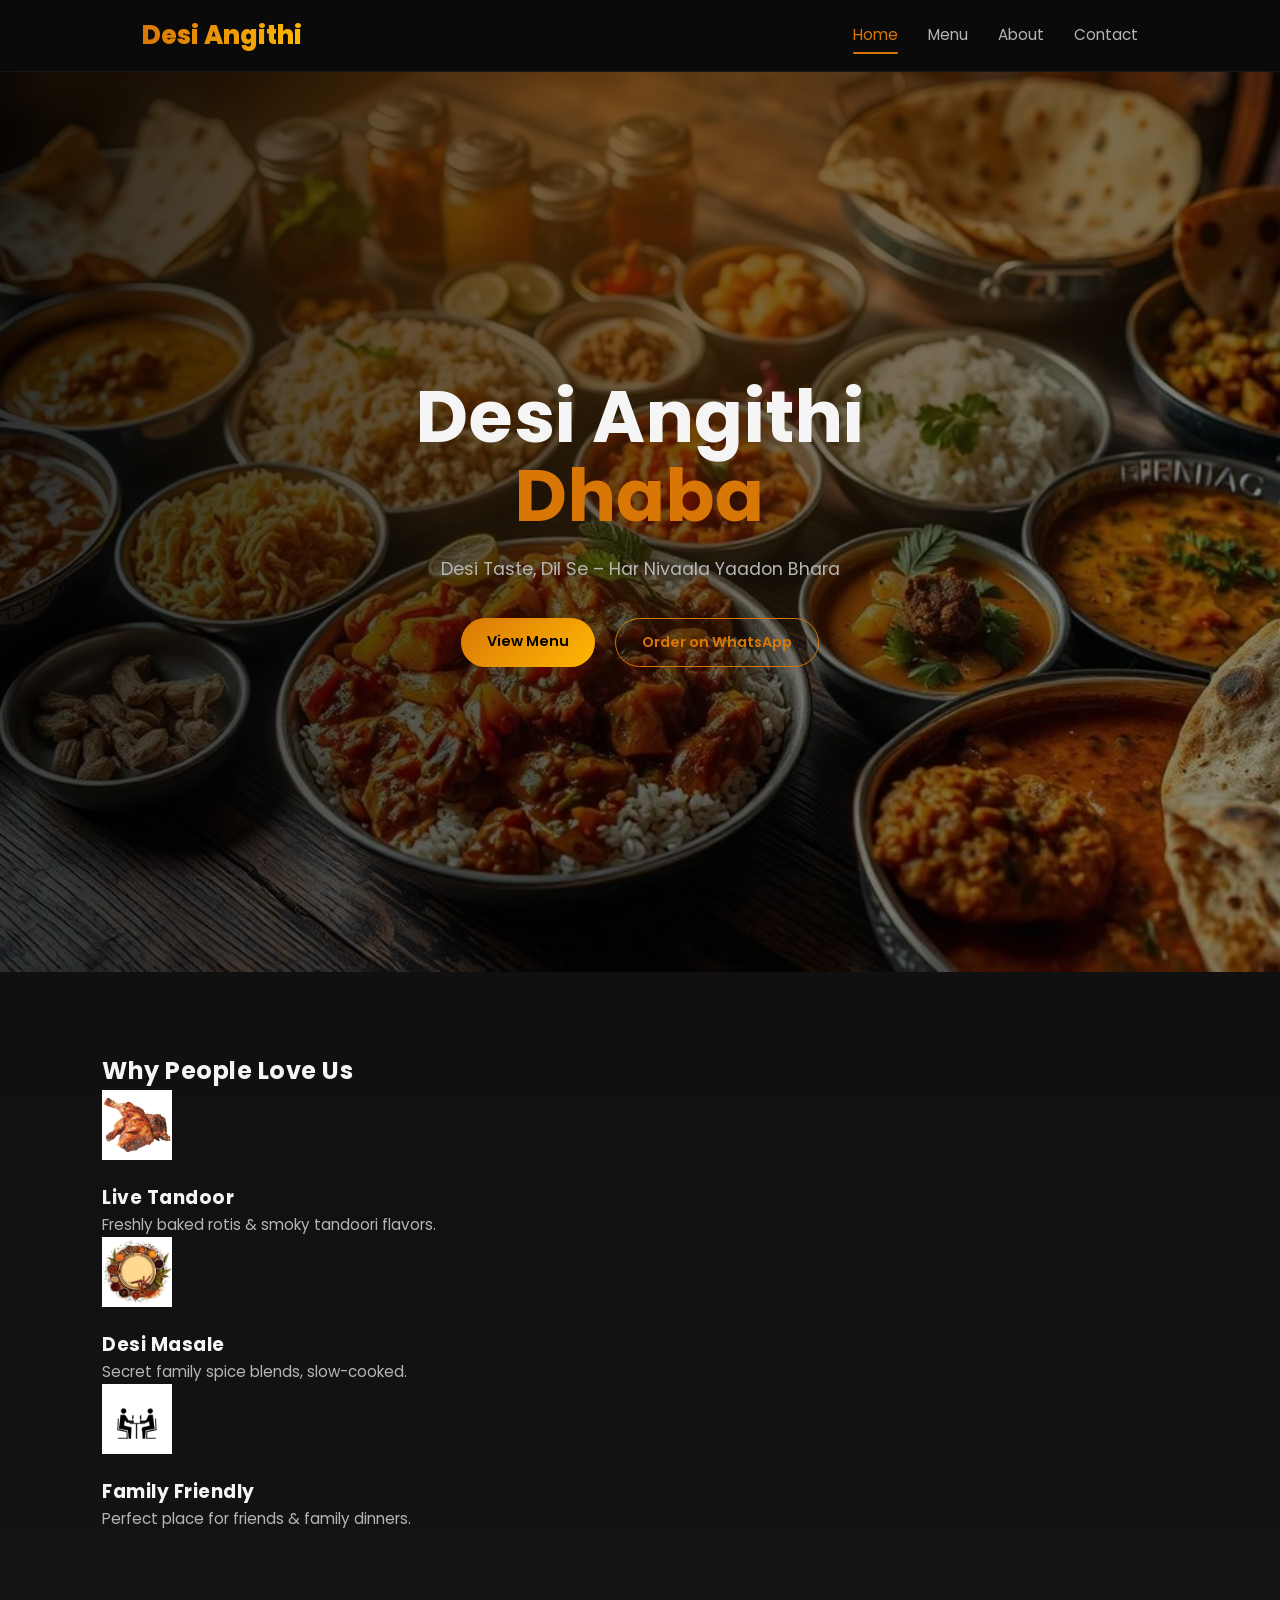
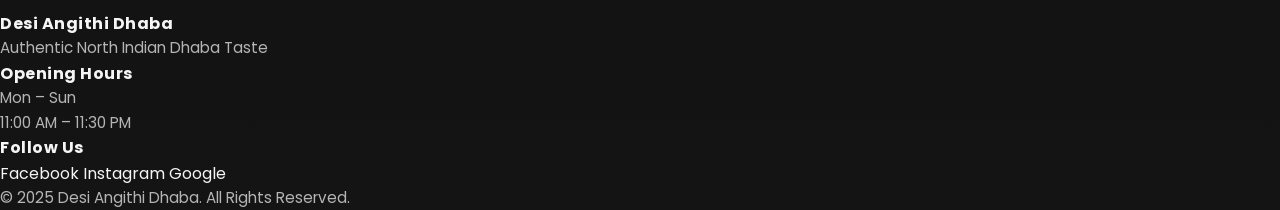
==== index.html @ 32c8d852 "first commit" ====
<!DOCTYPE html>
<html lang="en">
<head>
    <meta charset="UTF-8" />
    <meta name="viewport" content="width=device-width, initial-scale=1.0"/>
    <title>Desi Angithi Dhaba | Home</title>

    <!-- Google Font -->
    <link href="https://fonts.googleapis.com/css2?family=Poppins:wght@300;400;600;700&display=swap" rel="stylesheet">

    <!-- Main CSS -->
    <link rel="stylesheet" href="style.css">
</head>
<body>

<!-- ================= NAVBAR ================= -->
<header class="navbar">
    <div class="nav-container">
        <div class="logo">Desi Angithi</div>

        <nav class="nav-links" id="navLinks">
            <a href="index.html" class="active">Home</a>
            <a href="menu.html">Menu</a>
            <a href="about.html">About</a>
            <a href="contact.html">Contact</a>
        </nav>

        <div class="hamburger" id="hamburger">
            <span></span>
            <span></span>
            <span></span>
        </div>
    </div>
</header>

<!-- ================= HERO SECTION ================= -->
<section class="hero">
    <div class="hero-overlay"></div>

    <div class="hero-content">
        <h1 class="hero-title">
            Desi Angithi <br>
            <span>Dhaba</span>
        </h1>

        <p class="hero-tagline">
            Desi Taste, Dil Se – Har Nivaala Yaadon Bhara
        </p>

        <div class="hero-actions">
            <a href="menu.html" class="btn primary-btn ripple">
                View Menu
            </a>
            <a href="https://wa.me/919958792286" target="_blank" class="btn secondary-btn ripple">
                Order on WhatsApp
            </a>
        </div>
    </div>
</section>

<!-- ================= HIGHLIGHTS ================= -->
<section class="highlights reveal">
    <h2 class="section-title">Why People Love Us</h2>

    <div class="highlight-grid">
        <div class="highlight-card">
            <img src="images/tandoor.png" alt="Tandoor">
            <h3>Live Tandoor</h3>
            <p>Freshly baked rotis & smoky tandoori flavors.</p>
        </div>

        <div class="highlight-card">
            <img src="images/masala.png" alt="Masala">
            <h3>Desi Masale</h3>
            <p>Secret family spice blends, slow-cooked.</p>
        </div>

        <div class="highlight-card">
            <img src="images/family.png" alt="Family">
            <h3>Family Friendly</h3>
            <p>Perfect place for friends & family dinners.</p>
        </div>
    </div>
</section>

<!-- ================= FOOTER ================= -->
<footer class="footer">
    <div class="footer-grid">
        <div>
            <h4>Desi Angithi Dhaba</h4>
            <p>Authentic North Indian Dhaba Taste</p>
        </div>

        <div>
            <h4>Opening Hours</h4>
            <p>Mon – Sun<br>11:00 AM – 11:30 PM</p>
        </div>

        <div>
            <h4>Follow Us</h4>
            <div class="social-links">
                <a href="#">Facebook</a>
                <a href="#">Instagram</a>
                <a href="#">Google</a>
            </div>
        </div>
    </div>

    <p class="copyright">
        © 2025 Desi Angithi Dhaba. All Rights Reserved.
    </p>
</footer>

<!-- ================= JS ================= -->
<script src="script.js"></script>
</body>
</html>
---- style.css ----
/* =======================
   GLOBAL RESET & THEME
======================= */

:root {
    --bg-dark: #0f0f0f;
    --bg-light: #181818;
    --primary: #d97706;   /* warm dhaba amber */
    --secondary: #22c55e; /* fresh green */
    --text-main: #f5f5f5;
    --text-muted: #b5b5b5;
    --card-bg: #1f1f1f;
    --shadow-glow: 0 10px 30px rgba(217,119,6,0.25);
}

* {
    margin: 0;
    padding: 0;
    box-sizing: border-box;
}

html {
    scroll-behavior: smooth;
}

body {
    font-family: 'Poppins', sans-serif;
    background: linear-gradient(180deg, #0b0b0b, #141414);
    color: var(--text-main);
    line-height: 1.6;
}

/* =======================
   COMMON UTILITIES
======================= */

section {
    padding: 80px 8%;
}

h1, h2, h3, h4 {
    font-weight: 700;
    letter-spacing: 0.5px;
}

p {
    color: var(--text-muted);
    font-size: 0.95rem;
}

a {
    text-decoration: none;
    color: inherit;
}

/* =======================
   NAVBAR
======================= */

.navbar {
    position: sticky;
    top: 0;
    z-index: 1000;
    background: rgba(10,10,10,0.8);
    backdrop-filter: blur(10px);
    border-bottom: 1px solid rgba(255,255,255,0.05);
}

.nav-container {
    max-width: 1200px;
    margin: auto;
    padding: 15px 8%;
    display: flex;
    align-items: center;
    justify-content: space-between;
}

.logo {
    font-size: 1.6rem;
    font-weight: 800;
    background: linear-gradient(90deg, var(--primary), #ffb703);

    /* Standard property (for modern browsers) */
    background-clip: text;

    /* WebKit fallback (Chrome, Safari, Edge old) */
    -webkit-background-clip: text;
    -webkit-text-fill-color: transparent;

    color: transparent;
}

.nav-links {
    display: flex;
    gap: 30px;
}

.nav-links a {
    position: relative;
    font-size: 0.95rem;
    color: var(--text-muted);
    transition: 0.3s ease;
}

.nav-links a:hover {
    color: var(--text-main);
}

.nav-links a.active {
    color: var(--primary);
}

.nav-links a.active::after {
    content: '';
    position: absolute;
    bottom: -6px;
    left: 0;
    width: 100%;
    height: 2px;
    background: var(--primary);
    border-radius: 10px;
}

/* =======================
   HAMBURGER
======================= */

.hamburger {
    display: none;
    flex-direction: column;
    gap: 5px;
    cursor: pointer;
}

.hamburger span {
    width: 25px;
    height: 3px;
    background: var(--text-main);
    border-radius: 5px;
}

/* =======================
   BUTTONS + RIPPLE
======================= */

.btn {
    padding: 12px 26px;
    border-radius: 50px;
    font-size: 0.9rem;
    font-weight: 600;
    cursor: pointer;
    border: none;
    position: relative;
    overflow: hidden;
    transition: transform 0.3s ease, box-shadow 0.3s ease;
}

.btn:hover {
    transform: translateY(-3px);
    box-shadow: var(--shadow-glow);
}

.primary-btn {
    background: linear-gradient(135deg, var(--primary), #ffb703);
    color: #000;
}

.secondary-btn {
    background: transparent;
    border: 1px solid var(--primary);
    color: var(--primary);
}

.whatsapp-btn {
    background: linear-gradient(135deg, #25D366, #16a34a);
    color: #000;
}

.email-btn {
    background: linear-gradient(135deg, #3b82f6, #1d4ed8);
    color: #fff;
}

/* Ripple effect */
.ripple::after {
    content: '';
    position: absolute;
    inset: 0;
    background: radial-gradient(circle, rgba(255,255,255,0.35) 10%, transparent 10.01%);
    background-position: center;
    background-size: 0 0;
    opacity: 0;
    transition: background-size 0.6s, opacity 0.6s;
}

.ripple:active::after {
    background-size: 300% 300%;
    opacity: 1;
    transition: 0s;
}


/* =======================
   HERO – HOME (index.html)
======================= */

.hero {
    position: relative;
    min-height: 100vh;
    display: flex;
    align-items: center;
    justify-content: center;
    background:
        linear-gradient(
            120deg,
            rgba(0,0,0,0.85),
            rgba(0,0,0,0.4)
        ),
        url("images/hero-ten.jpg") center / cover no-repeat;
}

.hero-overlay {
    position: absolute;
    inset: 0;
    background: radial-gradient(
        circle at top,
        rgba(217,119,6,0.35),
        transparent 60%
    );
    pointer-events: none;
}

.hero-content {
    position: relative;
    max-width: 720px;
    text-align: center;
    z-index: 2;
}

.hero-title {
    font-size: clamp(2.8rem, 6vw, 4.5rem);
    line-height: 1.1;
    margin-bottom: 20px;
}

.hero-title span {
    color: var(--primary);
}

.hero-tagline {
    font-size: 1.1rem;
    margin-bottom: 35px;
}

.hero-actions {
    display: flex;
    justify-content: center;
    gap: 20px;
    flex-wrap: wrap;
}

/* =======================
   MENU HERO
======================= */

.menu-hero {
    text-align: center;
    padding: 120px 8% 80px;
    background:
        linear-gradient(
            180deg,
            rgba(0,0,0,0.9),
            rgba(0,0,0,0.5)
        ),
        url("images/menu-bg.jpg") center / cover no-repeat;
}

.menu-hero h1 {
    font-size: clamp(2.2rem, 4.5vw, 3.5rem);
    margin-bottom: 15px;
}

.menu-hero p {
    max-width: 520px;
    margin: auto;
}

/* =======================
   ABOUT HERO
======================= */

.about-hero {
    min-height: 60vh;
    display: flex;
    align-items: center;
    justify-content: center;
    background:
        linear-gradient(
            130deg,
            rgba(0,0,0,0.85),
            rgba(0,0,0,0.4)
        ),
        url("images/about-hero.jpg") center / cover no-repeat;
}

.about-hero-content {
    text-align: center;
}

.about-hero-content h1 {
    font-size: clamp(2.4rem, 5vw, 3.8rem);
    margin-bottom: 10px;
}

.about-hero-content p {
    font-size: 1rem;
    color: var(--text-muted);
}

/* =======================
   CONTACT PAGE HERO
======================= */

.contact-section h1 {
    text-align: center;
    font-size: 2.6rem;
    margin-bottom: 50px;
}




/* =======================
   CONTACT PAGE FIXES
   (Add at END of style.css)
======================= */

.contact-section {
    padding-top: 120px; /* navbar overlap fix */
}

.contact-grid {
    display: grid;
    grid-template-columns: 1fr 1fr;
    gap: 50px;
    align-items: flex-start;
}

.contact-info,
.contact-form {
    background: linear-gradient(180deg, #1a1a1a, #121212);
    padding: 35px;
    border-radius: 18px;
    box-shadow: 0 15px 35px rgba(0,0,0,0.45);
}

.contact-info h2,
.contact-form h2 {
    margin-bottom: 20px;
    color: var(--primary);
}

.contact-info p {
    margin-bottom: 18px;
    line-height: 1.7;
}

.contact-info a {
    color: var(--secondary);
    font-weight: 500;
}

.contact-form form {
    display: flex;
    flex-direction: column;
    gap: 15px;
}

.contact-form input,
.contact-form textarea {
    width: 100%;
    padding: 14px 16px;
    border-radius: 12px;
    border: 1px solid rgba(255,255,255,0.08);
    background: #0f0f0f;
    color: var(--text-main);
    font-family: inherit;
}

.contact-form input:focus,
.contact-form textarea:focus {
    outline: none;
    border-color: var(--primary);
}

/* =======================
   MAP FIX
======================= */

.map-section {
    padding: 0;
    margin-top: 60px;
}

.map-section iframe {
    width: 100%;
    height: 380px;
    border: none;
    display: block;
    filter: grayscale(20%) contrast(110%);
}

/* =======================
   MOBILE FIX
======================= */

@media (max-width: 768px) {
    .contact-grid {
        grid-template-columns: 1fr;
    }

    .contact-section {
        padding: 100px 6% 60px;
    }

    .map-section iframe {
        height: 300px;
    }
}


/* =======================
   IMAGE SIZE FIX (MENU)
======================= */

.menu-card img {
    width: 100%;
    height: 200px;              /* FIXED visual height */
    object-fit: cover;          /* Crop without stretch */
    border-radius: 14px;
    margin-bottom: 15px;
}

/* =======================
   HIGHLIGHT ICON FIX
======================= */

.highlight-card img {
    width: 70px;
    height: 70px;
    object-fit: contain;
    margin-bottom: 15px;
}

/* =======================
   ABOUT PAGE IMAGE FIX
======================= */

.about-image img {
    width: 100%;
    max-height: 420px;
    object-fit: cover;
    border-radius: 18px;
}

/* =======================
   CONTACT ICON / LOGO SAFETY
======================= */

.contact-info img,
.footer img {
    max-width: 40px;
    height: auto;
}

/* =======================
   MOBILE TUNING
======================= */

@media (max-width: 768px) {
    .menu-card img {
        height: 180px;
    }

    .highlight-card img {
        width: 60px;
        height: 60px;
    }
}
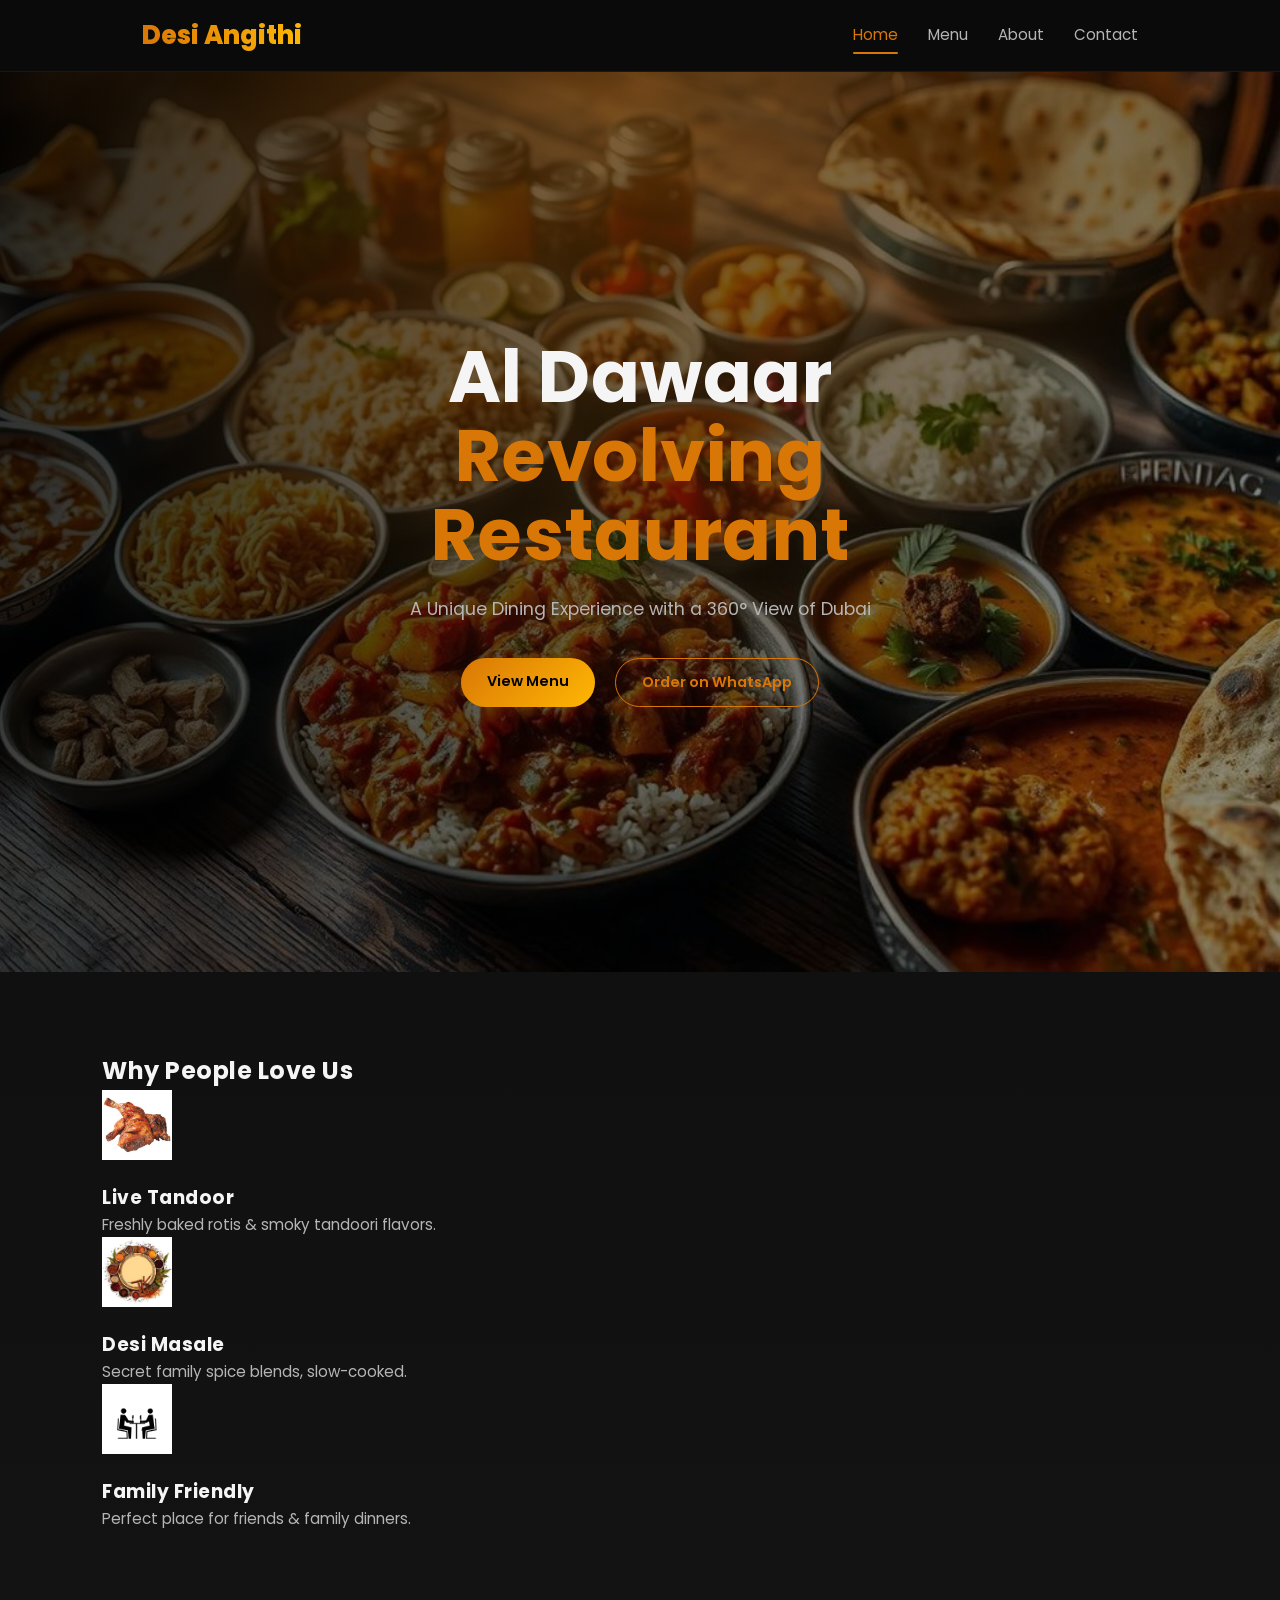
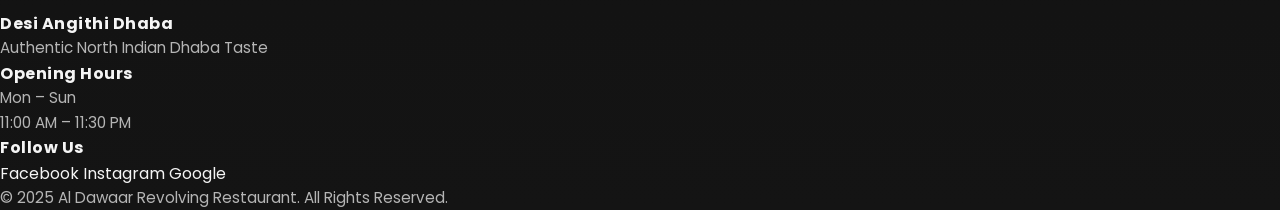
==== commit 82e80627: "Initial commit" ====
--- a/index.html
+++ b/index.html
@@ -3,7 +3,7 @@
 <head>
     <meta charset="UTF-8" />
     <meta name="viewport" content="width=device-width, initial-scale=1.0"/>
-    <title>Desi Angithi Dhaba | Home</title>
+    <title>Al Dawaar Revolving Restaurant | Home</title>
 
     <!-- Google Font -->
     <link href="https://fonts.googleapis.com/css2?family=Poppins:wght@300;400;600;700&display=swap" rel="stylesheet">
@@ -39,19 +39,19 @@
 
     <div class="hero-content">
         <h1 class="hero-title">
-            Desi Angithi <br>
-            <span>Dhaba</span>
+            Al Dawaar <br>
+            <span>Revolving Restaurant</span>
         </h1>
 
         <p class="hero-tagline">
-            Desi Taste, Dil Se – Har Nivaala Yaadon Bhara
+            A Unique Dining Experience with a 360° View of Dubai
         </p>
 
         <div class="hero-actions">
             <a href="menu.html" class="btn primary-btn ripple">
                 View Menu
             </a>
-            <a href="https://wa.me/919958792286" target="_blank" class="btn secondary-btn ripple">
+            <a href="https://wa.me/97142096912" target="_blank" class="btn secondary-btn ripple">
                 Order on WhatsApp
             </a>
         </div>
@@ -107,7 +107,7 @@
     </div>
 
     <p class="copyright">
-        © 2025 Desi Angithi Dhaba. All Rights Reserved.
+         © 2025 Al Dawaar Revolving Restaurant. All Rights Reserved.
     </p>
 </footer>
 
